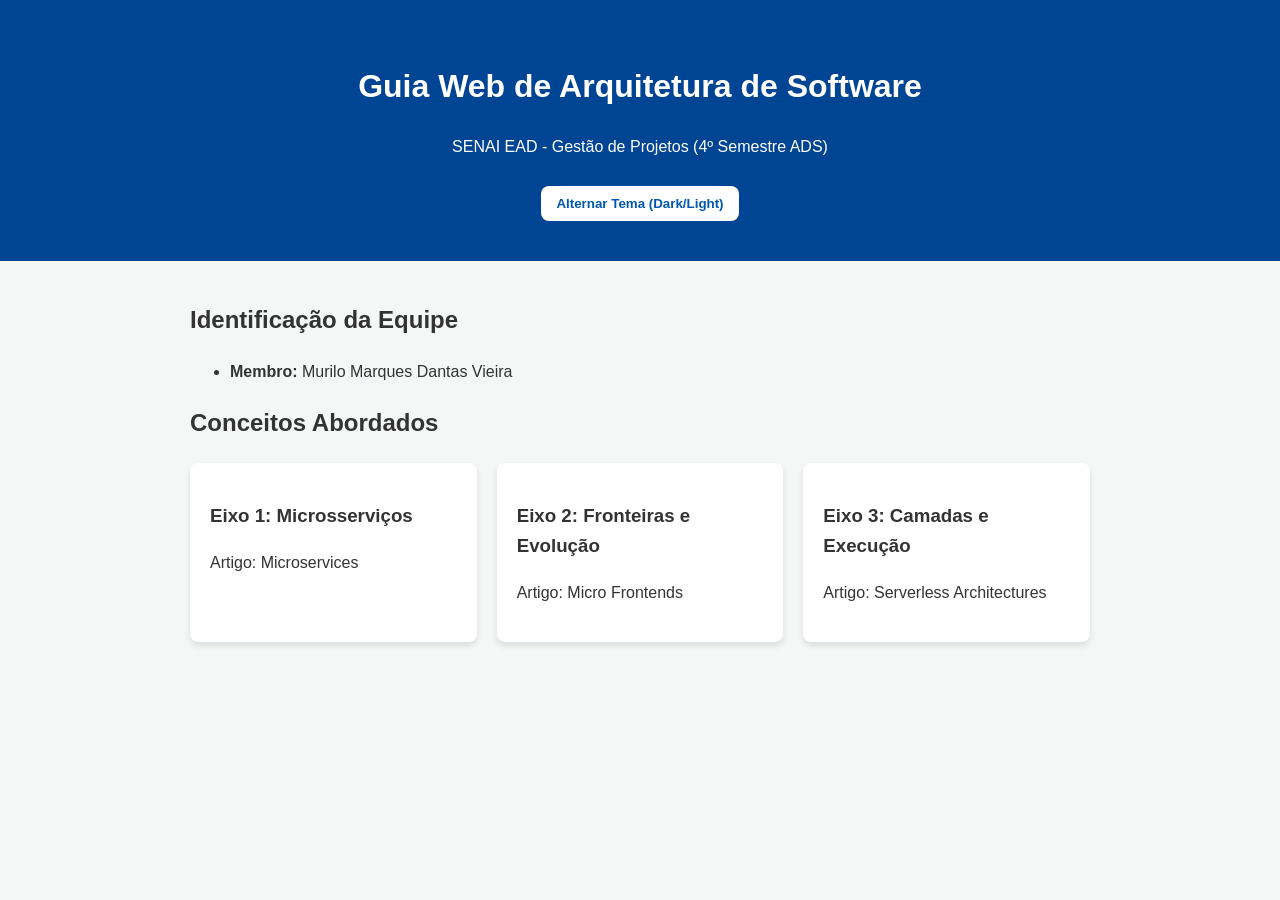
==== index.html @ 0965eedc "feat:arquitetura-gestao-projetos" ====
<!DOCTYPE html>
<html lang="pt-BR">

<head>
    <meta charset="UTF-8">
    <meta name="viewport" content="width=device-width, initial-scale=1.0">
    <title>Guia Web de Arquitetura de Software</title>
    <link rel="stylesheet" href="style.css">
</head>

<body>
    <header>
        <div class="container">
            <h1>Guia Web de Arquitetura de Software</h1>
            <p>SENAI EAD - Gestão de Projetos (4º Semestre ADS)</p>
            <button id="theme-toggle" class="btn">Alternar Tema (Dark/Light)</button>
        </div>
    </header>

    <main class="container">
        <section class="team-info">
            <h2>Identificação da Equipe</h2>
            <ul>
                <li><strong>Membro:</strong> Murilo Marques Dantas Vieira</li>
            </ul>
        </section>

        <section class="posts-links">
            <h2>Conceitos Abordados</h2>
            <div class="cards-grid">
                <a href="microservices.html" class="card">
                    <h3>Eixo 1: Microsserviços</h3>
                    <p>Artigo: Microservices</p>
                </a>
                <a href="micro-frontends.html" class="card">
                    <h3>Eixo 2: Fronteiras e Evolução</h3>
                    <p>Artigo: Micro Frontends</p>
                </a>
                <a href="serverless.html" class="card">
                    <h3>Eixo 3: Camadas e Execução</h3>
                    <p>Artigo: Serverless Architectures</p>
                </a>
            </div>
        </section>
    </main>

    <script src="script.js"></script>
</body>

</html>
---- style.css ----
:root {
    --bg-color: #f4f7f6;
    --text-color: #333;
    --primary-color: #0056b3;
    --card-bg: #fff;
    --header-bg: #004494;
    --header-text: #fff;
    --border-radius: 8px;
}

[data-theme="dark"] {
    --bg-color: #121212;
    --text-color: #e0e0e0;
    --primary-color: #4da3ff;
    --card-bg: #1e1e1e;
    --header-bg: #0d2a4a;
    --header-text: #e0e0e0;
}

body {
    font-family: Arial, sans-serif;
    background-color: var(--bg-color);
    color: var(--text-color);
    margin: 0;
    line-height: 1.6;
    transition: background-color 0.3s, color 0.3s;
}

.container {
    max-width: 900px;
    margin: 0 auto;
    padding: 20px;
}

header {
    background-color: var(--header-bg);
    color: var(--header-text);
    padding: 20px 0;
    text-align: center;
}

.btn {
    background-color: var(--card-bg);
    color: var(--primary-color);
    border: none;
    padding: 10px 15px;
    cursor: pointer;
    border-radius: var(--border-radius);
    text-decoration: none;
    font-weight: bold;
    display: inline-block;
    margin-top: 10px;
}

.cards-grid {
    display: grid;
    grid-template-columns: repeat(auto-fit, minmax(250px, 1fr));
    gap: 20px;
    margin-top: 20px;
}

.card,
.content-box {
    background-color: var(--card-bg);
    padding: 20px;
    border-radius: var(--border-radius);
    box-shadow: 0 4px 6px rgba(0, 0, 0, 0.1);
    text-decoration: none;
    color: inherit;
    display: block;
    transition: transform 0.2s;
}

.card:hover {
    transform: translateY(-5px);
}

.impact-list li {
    margin-bottom: 10px;
}

.link-original {
    display: inline-block;
    margin-top: 20px;
    color: var(--primary-color);
    font-weight: bold;
    text-decoration: none;
}
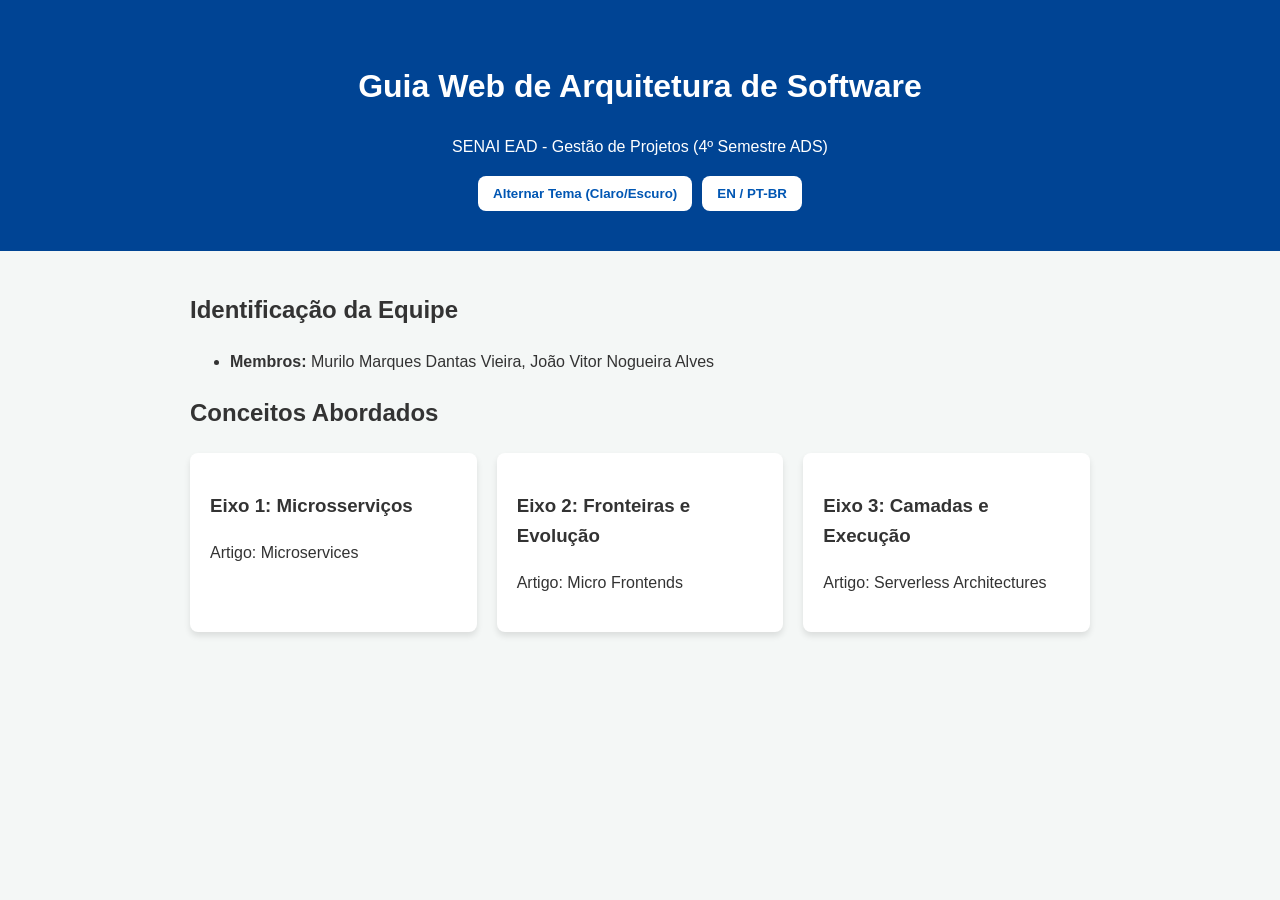
==== commit 75d547a4: "feat: colocando dois idiomas" ====
--- a/index.html
+++ b/index.html
@@ -8,42 +8,61 @@
     <link rel="stylesheet" href="style.css">
 </head>
 
-<body>
+<body class="lang-pt">
     <header>
         <div class="container">
-            <h1>Guia Web de Arquitetura de Software</h1>
-            <p>SENAI EAD - Gestão de Projetos (4º Semestre ADS)</p>
-            <button id="theme-toggle" class="btn">Alternar Tema (Dark/Light)</button>
+            <h1 class="lang-pt">Guia Web de Arquitetura de Software</h1>
+            <h1 class="lang-en">Software Architecture Web Guide</h1>
+
+            <p class="lang-pt">SENAI EAD - Gestão de Projetos (4º Semestre ADS)</p>
+            <p class="lang-en">SENAI EAD - Project Management (4th Semester ADS)</p>
+
+            <div class="controls">
+                <button id="theme-toggle" class="btn">
+                    <span class="lang-pt">Alternar Tema (Claro/Escuro)</span>
+                    <span class="lang-en">Toggle Theme (Light/Dark)</span>
+                </button>
+                <button id="lang-toggle" class="btn">EN / PT-BR</button>
+            </div>
         </div>
     </header>
 
     <main class="container">
         <section class="team-info">
-            <h2>Identificação da Equipe</h2>
+            <h2 class="lang-pt">Identificação da Equipe</h2>
+            <h2 class="lang-en">Team Identification</h2>
             <ul>
-                <li><strong>Membro:</strong> Murilo Marques Dantas Vieira</li>
+                <li><strong><span class="lang-pt">Membros:</span><span class="lang-en">Members:</span></strong> Murilo
+                    Marques Dantas Vieira, João Vitor Nogueira Alves</li>
             </ul>
         </section>
 
         <section class="posts-links">
-            <h2>Conceitos Abordados</h2>
+            <h2 class="lang-pt">Conceitos Abordados</h2>
+            <h2 class="lang-en">Covered Concepts</h2>
+
             <div class="cards-grid">
                 <a href="microservices.html" class="card">
-                    <h3>Eixo 1: Microsserviços</h3>
-                    <p>Artigo: Microservices</p>
+                    <h3 class="lang-pt">Eixo 1: Microsserviços</h3>
+                    <h3 class="lang-en">Axis 1: Microservices</h3>
+                    <p class="lang-pt">Artigo: Microservices</p>
+                    <p class="lang-en">Article: Microservices</p>
                 </a>
                 <a href="micro-frontends.html" class="card">
-                    <h3>Eixo 2: Fronteiras e Evolução</h3>
-                    <p>Artigo: Micro Frontends</p>
+                    <h3 class="lang-pt">Eixo 2: Fronteiras e Evolução</h3>
+                    <h3 class="lang-en">Axis 2: Boundaries and Evolution</h3>
+                    <p class="lang-pt">Artigo: Micro Frontends</p>
+                    <p class="lang-en">Article: Micro Frontends</p>
                 </a>
                 <a href="serverless.html" class="card">
-                    <h3>Eixo 3: Camadas e Execução</h3>
-                    <p>Artigo: Serverless Architectures</p>
+                    <h3 class="lang-pt">Eixo 3: Camadas e Execução</h3>
+                    <h3 class="lang-en">Axis 3: Layers and Execution</h3>
+                    <p class="lang-pt">Artigo: Serverless Architectures</p>
+                    <p class="lang-en">Article: Serverless Architectures</p>
                 </a>
             </div>
         </section>
     </main>
-
     <script src="script.js"></script>
 </body>
 
--- a/style.css
+++ b/style.css
@@ -15,6 +15,15 @@
     --card-bg: #1e1e1e;
     --header-bg: #0d2a4a;
     --header-text: #e0e0e0;
+}
+
+/* Regras de Idioma */
+body.lang-en .lang-pt {
+    display: none !important;
+}
+
+body.lang-pt .lang-en {
+    display: none !important;
 }
 
 body {
@@ -39,6 +48,13 @@
     text-align: center;
 }
 
+.controls {
+    display: flex;
+    justify-content: center;
+    gap: 10px;
+    margin-top: 15px;
+}
+
 .btn {
     background-color: var(--card-bg);
     color: var(--primary-color);
@@ -48,8 +64,6 @@
     border-radius: var(--border-radius);
     text-decoration: none;
     font-weight: bold;
-    display: inline-block;
-    margin-top: 10px;
 }
 
 .cards-grid {
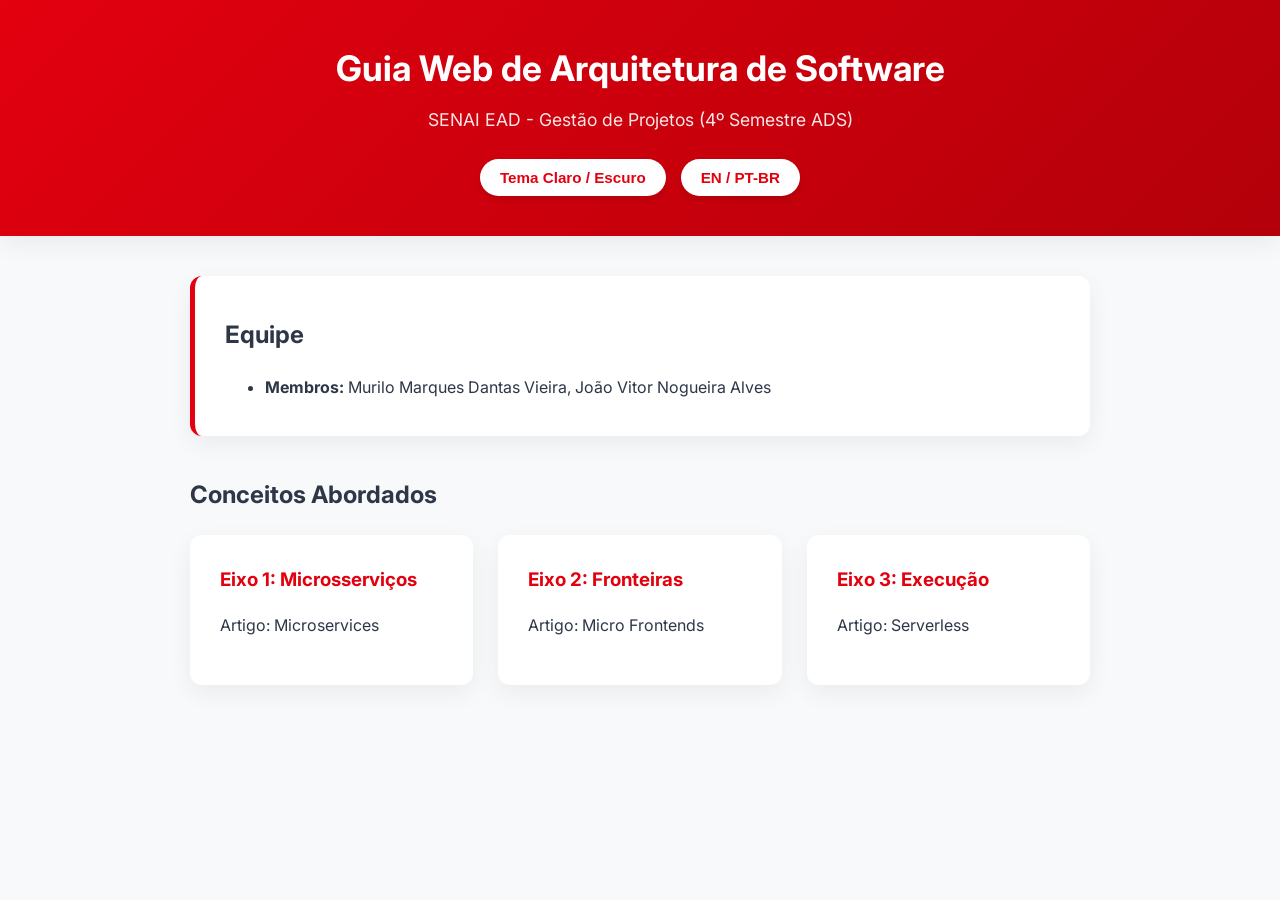
==== commit f8972525: "fix: arrumando botão de dois idiomas" ====
--- a/index.html
+++ b/index.html
@@ -4,11 +4,11 @@
 <head>
     <meta charset="UTF-8">
     <meta name="viewport" content="width=device-width, initial-scale=1.0">
-    <title>Guia Web de Arquitetura de Software</title>
+    <title>Guia de Arquitetura de Software</title>
     <link rel="stylesheet" href="style.css">
 </head>
 
-<body class="lang-pt">
+<body>
     <header>
         <div class="container">
             <h1 class="lang-pt">Guia Web de Arquitetura de Software</h1>
@@ -19,8 +19,8 @@
 
             <div class="controls">
                 <button id="theme-toggle" class="btn">
-                    <span class="lang-pt">Alternar Tema (Claro/Escuro)</span>
-                    <span class="lang-en">Toggle Theme (Light/Dark)</span>
+                    <span class="lang-pt">Tema Claro / Escuro</span>
+                    <span class="lang-en">Light / Dark Theme</span>
                 </button>
                 <button id="lang-toggle" class="btn">EN / PT-BR</button>
             </div>
@@ -29,8 +29,8 @@
 
     <main class="container">
         <section class="team-info">
-            <h2 class="lang-pt">Identificação da Equipe</h2>
-            <h2 class="lang-en">Team Identification</h2>
+            <h2 class="lang-pt">Equipe</h2>
+            <h2 class="lang-en">Team</h2>
             <ul>
                 <li><strong><span class="lang-pt">Membros:</span><span class="lang-en">Members:</span></strong> Murilo
                     Marques Dantas Vieira, João Vitor Nogueira Alves</li>
@@ -49,16 +49,16 @@
                     <p class="lang-en">Article: Microservices</p>
                 </a>
                 <a href="micro-frontends.html" class="card">
-                    <h3 class="lang-pt">Eixo 2: Fronteiras e Evolução</h3>
-                    <h3 class="lang-en">Axis 2: Boundaries and Evolution</h3>
+                    <h3 class="lang-pt">Eixo 2: Fronteiras</h3>
+                    <h3 class="lang-en">Axis 2: Boundaries</h3>
                     <p class="lang-pt">Artigo: Micro Frontends</p>
                     <p class="lang-en">Article: Micro Frontends</p>
                 </a>
                 <a href="serverless.html" class="card">
-                    <h3 class="lang-pt">Eixo 3: Camadas e Execução</h3>
-                    <h3 class="lang-en">Axis 3: Layers and Execution</h3>
-                    <p class="lang-pt">Artigo: Serverless Architectures</p>
-                    <p class="lang-en">Article: Serverless Architectures</p>
+                    <h3 class="lang-pt">Eixo 3: Execução</h3>
+                    <h3 class="lang-en">Axis 3: Execution</h3>
+                    <p class="lang-pt">Artigo: Serverless</p>
+                    <p class="lang-en">Article: Serverless</p>
                 </a>
             </div>
         </section>
--- a/style.css
+++ b/style.css
@@ -1,102 +1,155 @@
+@import url('https://fonts.googleapis.com/css2?family=Inter:wght@400;600;700&display=swap');
+
 :root {
-    --bg-color: #f4f7f6;
-    --text-color: #333;
-    --primary-color: #0056b3;
-    --card-bg: #fff;
-    --header-bg: #004494;
-    --header-text: #fff;
-    --border-radius: 8px;
+    --senai-red: #E3000F;
+    --senai-red-hover: #B3000A;
+    --bg-light: #F8F9FA;
+    --text-main: #2D3748;
+    --text-muted: #4A5568;
+    --card-bg: #FFFFFF;
+    --border-radius: 12px;
+    --shadow: 0 8px 24px rgba(0, 0, 0, 0.06);
+    --transition: all 0.3s ease;
 }
 
 [data-theme="dark"] {
-    --bg-color: #121212;
-    --text-color: #e0e0e0;
-    --primary-color: #4da3ff;
-    --card-bg: #1e1e1e;
-    --header-bg: #0d2a4a;
-    --header-text: #e0e0e0;
+    --bg-light: #0F172A;
+    --text-main: #F8FAFC;
+    --text-muted: #CBD5E1;
+    --card-bg: #1E293B;
+    --shadow: 0 8px 24px rgba(0, 0, 0, 0.3);
 }
 
-/* Regras de Idioma */
-body.lang-en .lang-pt {
+/* Lógica robusta para esconder o idioma inativo */
+html[lang="pt-BR"] .lang-en {
     display: none !important;
 }
 
-body.lang-pt .lang-en {
+html[lang="en"] .lang-pt {
     display: none !important;
 }
 
 body {
-    font-family: Arial, sans-serif;
-    background-color: var(--bg-color);
-    color: var(--text-color);
+    font-family: 'Inter', sans-serif;
+    background-color: var(--bg-light);
+    color: var(--text-main);
     margin: 0;
     line-height: 1.6;
-    transition: background-color 0.3s, color 0.3s;
+    transition: var(--transition);
 }
 
 .container {
     max-width: 900px;
     margin: 0 auto;
-    padding: 20px;
+    padding: 0 20px;
 }
 
 header {
-    background-color: var(--header-bg);
-    color: var(--header-text);
-    padding: 20px 0;
+    background: linear-gradient(135deg, var(--senai-red), var(--senai-red-hover));
+    color: #FFFFFF;
+    padding: 40px 0;
     text-align: center;
+    box-shadow: var(--shadow);
+    margin-bottom: 40px;
+}
+
+header h1 {
+    margin: 0 0 10px 0;
+    font-size: 2.2rem;
+}
+
+header p {
+    margin: 0;
+    opacity: 0.9;
+    font-size: 1.1rem;
 }
 
 .controls {
     display: flex;
     justify-content: center;
-    gap: 10px;
-    margin-top: 15px;
+    gap: 15px;
+    margin-top: 25px;
 }
 
 .btn {
     background-color: var(--card-bg);
-    color: var(--primary-color);
+    color: var(--senai-red);
     border: none;
-    padding: 10px 15px;
+    padding: 10px 20px;
     cursor: pointer;
-    border-radius: var(--border-radius);
-    text-decoration: none;
-    font-weight: bold;
+    border-radius: 30px;
+    font-weight: 600;
+    font-size: 0.95rem;
+    transition: var(--transition);
+    box-shadow: 0 4px 6px rgba(0, 0, 0, 0.1);
+}
+
+.btn:hover {
+    transform: translateY(-2px);
+    box-shadow: 0 6px 12px rgba(0, 0, 0, 0.15);
 }
 
 .cards-grid {
     display: grid;
-    grid-template-columns: repeat(auto-fit, minmax(250px, 1fr));
-    gap: 20px;
-    margin-top: 20px;
+    grid-template-columns: repeat(auto-fit, minmax(280px, 1fr));
+    gap: 25px;
+    margin-bottom: 50px;
 }
 
 .card,
 .content-box {
     background-color: var(--card-bg);
-    padding: 20px;
+    padding: 30px;
     border-radius: var(--border-radius);
-    box-shadow: 0 4px 6px rgba(0, 0, 0, 0.1);
+    box-shadow: var(--shadow);
     text-decoration: none;
     color: inherit;
     display: block;
-    transition: transform 0.2s;
+    transition: var(--transition);
 }
 
 .card:hover {
     transform: translateY(-5px);
+    border-bottom: 4px solid var(--senai-red);
+}
+
+.card h3 {
+    margin-top: 0;
+    color: var(--senai-red);
+}
+
+.content-box h2 {
+    color: var(--senai-red);
+    border-bottom: 2px solid var(--bg-light);
+    padding-bottom: 10px;
+}
+
+.team-info {
+    background-color: var(--card-bg);
+    padding: 20px 30px;
+    border-radius: var(--border-radius);
+    box-shadow: var(--shadow);
+    margin-bottom: 40px;
+    border-left: 5px solid var(--senai-red);
 }
 
 .impact-list li {
-    margin-bottom: 10px;
+    margin-bottom: 12px;
 }
 
 .link-original {
     display: inline-block;
-    margin-top: 20px;
-    color: var(--primary-color);
-    font-weight: bold;
+    margin-top: 30px;
+    color: #FFFFFF;
+    background-color: var(--senai-red);
+    padding: 12px 24px;
+    border-radius: 30px;
+    font-weight: 600;
     text-decoration: none;
+    transition: var(--transition);
+}
+
+.link-original:hover {
+    background-color: var(--senai-red-hover);
+    transform: translateY(-2px);
 }
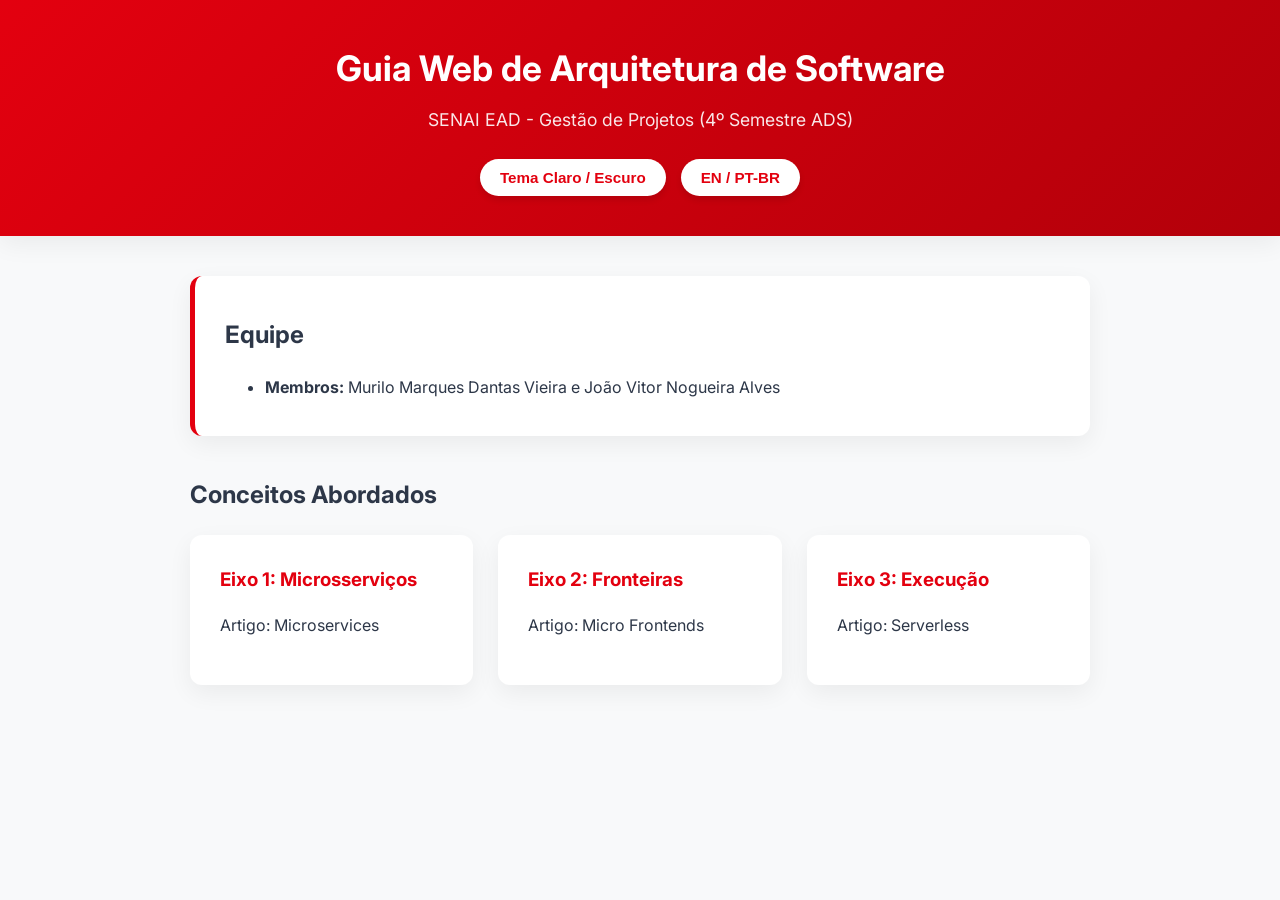
==== commit 8cfb8fb7: "fix: arrumando um e" ====
--- a/index.html
+++ b/index.html
@@ -33,7 +33,7 @@
             <h2 class="lang-en">Team</h2>
             <ul>
                 <li><strong><span class="lang-pt">Membros:</span><span class="lang-en">Members:</span></strong> Murilo
-                    Marques Dantas Vieira, João Vitor Nogueira Alves</li>
+                    Marques Dantas Vieira e João Vitor Nogueira Alves</li>
             </ul>
         </section>
 
